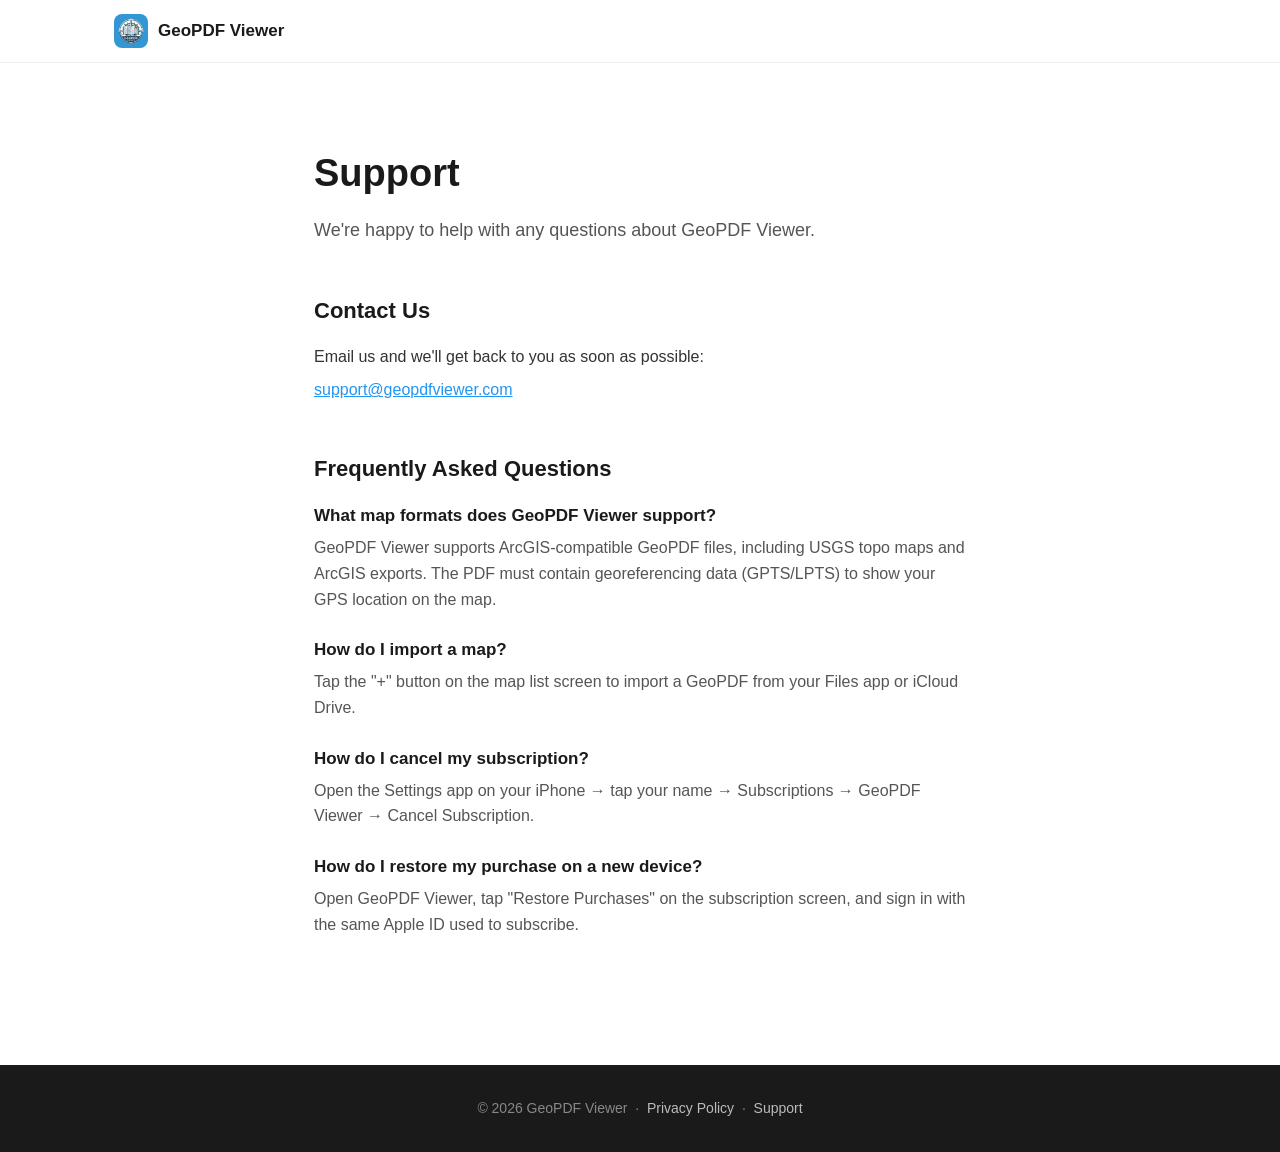
==== support.html @ 39fbfee0 "Add files via upload" ====
<!DOCTYPE html>
<html lang="en">
<head>
    <meta charset="UTF-8">
    <meta name="viewport" content="width=device-width, initial-scale=1.0">
    <title>Support – GeoPDF Viewer</title>
    <link rel="stylesheet" href="style.css">
</head>
<body>
    <nav>
        <div class="nav-inner">
            <a href="index.html" class="nav-logo">
                <img src="images/GeoPDFlogo.png" alt="GeoPDF Viewer">
                GeoPDF Viewer
            </a>
        </div>
    </nav>

    <section style="padding: 80px 24px; max-width: 700px; margin: 0 auto;">
        <h1 style="font-size: 38px; font-weight: 800; margin-bottom: 12px;">Support</h1>
        <p style="color: #555; font-size: 18px; margin-bottom: 48px;">We're happy to help with any questions about GeoPDF Viewer.</p>

        <h2 style="font-size: 22px; font-weight: 700; margin-bottom: 16px;">Contact Us</h2>
        <p style="font-size: 16px; color: #333; margin-bottom: 8px;">Email us and we'll get back to you as soon as possible:</p>
        <a href="mailto:support@geopdfviewer.com" style="font-size: 16px; color: #2196F3;">support@geopdfviewer.com</a>

        <h2 style="font-size: 22px; font-weight: 700; margin-top: 48px; margin-bottom: 16px;">Frequently Asked Questions</h2>

        <h3 style="font-size: 17px; font-weight: 700; margin-bottom: 6px;">What map formats does GeoPDF Viewer support?</h3>
        <p style="color: #555; margin-bottom: 24px;">GeoPDF Viewer supports ArcGIS-compatible GeoPDF files, including USGS topo maps and ArcGIS exports. The PDF must contain georeferencing data (GPTS/LPTS) to show your GPS location on the map.</p>

        <h3 style="font-size: 17px; font-weight: 700; margin-bottom: 6px;">How do I import a map?</h3>
        <p style="color: #555; margin-bottom: 24px;">Tap the "+" button on the map list screen to import a GeoPDF from your Files app or iCloud Drive.</p>

        <h3 style="font-size: 17px; font-weight: 700; margin-bottom: 6px;">How do I cancel my subscription?</h3>
        <p style="color: #555; margin-bottom: 24px;">Open the Settings app on your iPhone → tap your name → Subscriptions → GeoPDF Viewer → Cancel Subscription.</p>

        <h3 style="font-size: 17px; font-weight: 700; margin-bottom: 6px;">How do I restore my purchase on a new device?</h3>
        <p style="color: #555; margin-bottom: 48px;">Open GeoPDF Viewer, tap "Restore Purchases" on the subscription screen, and sign in with the same Apple ID used to subscribe.</p>
    </section>

    <footer>
        <div class="container">
            <p>© 2026 GeoPDF Viewer &nbsp;·&nbsp; <a href="privacy-policy.html">Privacy Policy</a> &nbsp;·&nbsp; <a href="support.html">Support</a></p>
        </div>
    </footer>
</body>
</html>
---- style.css ----
/* ── Reset ── */
*, *::before, *::after { margin: 0; padding: 0; box-sizing: border-box; }

body {
    font-family: -apple-system, BlinkMacSystemFont, 'Segoe UI', Roboto, sans-serif;
    color: #1a1a1a;
    background: #fff;
    line-height: 1.6;
}

.container {
    max-width: 1100px;
    margin: 0 auto;
    padding: 0 24px;
}

/* ── Nav ── */
nav {
    position: sticky;
    top: 0;
    background: rgba(255,255,255,0.92);
    backdrop-filter: blur(12px);
    -webkit-backdrop-filter: blur(12px);
    border-bottom: 1px solid #eee;
    z-index: 100;
    padding: 14px 0;
}

.nav-inner {
    max-width: 1100px;
    margin: 0 auto;
    padding: 0 24px;
    display: flex;
    align-items: center;
    justify-content: space-between;
}

.nav-logo {
    display: flex;
    align-items: center;
    gap: 10px;
    font-weight: 700;
    font-size: 17px;
    text-decoration: none;
    color: #1a1a1a;
}

.nav-logo img {
    width: 34px;
    height: 34px;
    border-radius: 8px;
}

.nav-cta {
    background: #2196F3;
    color: #fff;
    padding: 9px 22px;
    border-radius: 22px;
    text-decoration: none;
    font-weight: 600;
    font-size: 14px;
    transition: background 0.2s;
}

.nav-cta:hover { background: #1976D2; }

/* ── Hero ── */
.hero {
    text-align: center;
    padding: 90px 24px 70px;
    background: linear-gradient(180deg, #eef6ff 0%, #fff 100%);
}

.hero-icon {
    width: 110px;
    height: 110px;
    border-radius: 26px;
    box-shadow: 0 10px 40px rgba(33,150,243,0.3);
    margin-bottom: 28px;
}

.hero h1 {
    font-size: 52px;
    font-weight: 800;
    letter-spacing: -1px;
    margin-bottom: 16px;
}

.hero-subtitle {
    font-size: 21px;
    color: #555;
    margin-bottom: 44px;
    line-height: 1.55;
}

/* ── Download Buttons ── */
.download-buttons {
    display: flex;
    gap: 14px;
    justify-content: center;
    align-items: center;
    flex-wrap: wrap;
}

.badge-btn {
    display: inline-block;
    transition: transform 0.2s, opacity 0.2s;
}

.badge-btn:hover {
    transform: translateY(-3px);
    opacity: 0.85;
}

.badge-apple {
    display: block;
    height: 48px;
    width: auto;
}

.badge-google {
    display: block;
    height: 72px;
    width: auto;
}

/* ── Callout (Avenza SEO) ── */
.callout {
    background: #2196F3;
    color: #fff;
    padding: 64px 24px;
    text-align: center;
}

.callout h2 {
    font-size: 34px;
    font-weight: 700;
    margin-bottom: 18px;
}

.callout p {
    font-size: 18px;
    max-width: 680px;
    margin: 0 auto;
    opacity: 0.92;
    line-height: 1.7;
}

/* ── Features ── */
.features {
    padding: 90px 24px;
}

.features h2 {
    text-align: center;
    font-size: 38px;
    font-weight: 700;
    margin-bottom: 52px;
    letter-spacing: -0.5px;
}

.features-grid {
    display: grid;
    grid-template-columns: repeat(auto-fit, minmax(290px, 1fr));
    gap: 28px;
}

.feature {
    padding: 32px 28px;
    border-radius: 18px;
    background: #f7f9fc;
    transition: transform 0.2s;
}

.feature:hover { transform: translateY(-4px); }

.feature-icon {
    margin-bottom: 16px;
}

.feature-icon svg {
    width: 40px;
    height: 40px;
    color: #2196F3;
}

.feature h3 {
    font-size: 19px;
    font-weight: 700;
    margin-bottom: 8px;
}

.feature p {
    color: #666;
    font-size: 15px;
    line-height: 1.6;
}

/* ── Screenshots ── */
.screenshots {
    padding: 90px 24px;
    background: #f7f9fc;
}

.screenshots h2 {
    text-align: center;
    font-size: 38px;
    font-weight: 700;
    margin-bottom: 52px;
    letter-spacing: -0.5px;
}

.screenshots-grid {
    display: grid;
    grid-template-columns: repeat(4, 1fr);
    gap: 28px;
    align-items: start;
    justify-items: center;
}

.screenshot-item {
    display: flex;
    flex-direction: column;
    align-items: center;
    gap: 16px;
}

/* iPhone frame */
.iphone-frame {
    width: 100%;
    max-width: 210px;
    background: #1c1c1e;
    border-radius: 42px;
    padding: 11px;
    box-shadow:
        0 0 0 1.5px #3a3a3c,
        0 30px 70px rgba(0,0,0,0.28);
    position: relative;
}

/* power button */
.iphone-frame::before {
    content: '';
    position: absolute;
    right: -4px;
    top: 110px;
    width: 4px;
    height: 68px;
    background: #3a3a3c;
    border-radius: 0 3px 3px 0;
}

/* volume buttons */
.iphone-frame::after {
    content: '';
    position: absolute;
    left: -4px;
    top: 90px;
    width: 4px;
    height: 38px;
    background: #3a3a3c;
    border-radius: 3px 0 0 3px;
    box-shadow: 0 52px 0 #3a3a3c;
}

.iphone-screen {
    border-radius: 32px;
    overflow: hidden;
    background: #000;
    line-height: 0;
}

.iphone-screen img {
    width: 100%;
    height: auto;
    display: block;
}

.caption {
    font-size: 14px;
    color: #666;
    font-weight: 500;
    text-align: center;
}

/* ── Pricing ── */
.pricing {
    padding: 90px 24px;
    text-align: center;
}

.pricing h2 {
    font-size: 38px;
    font-weight: 700;
    margin-bottom: 44px;
    letter-spacing: -0.5px;
}

.pricing-card {
    max-width: 420px;
    margin: 0 auto;
    background: #f7f9fc;
    border-radius: 24px;
    padding: 52px 44px;
    border: 2px solid #e4e8ed;
}

.pricing-amount {
    font-size: 64px;
    font-weight: 800;
    color: #2196F3;
    letter-spacing: -2px;
    line-height: 1;
    margin-bottom: 8px;
}

.pricing-amount span {
    font-size: 26px;
    color: #999;
    font-weight: 400;
    letter-spacing: 0;
}

.pricing-trial {
    color: #666;
    font-size: 16px;
    margin-bottom: 36px;
}

.pricing-list {
    list-style: none;
    text-align: left;
    margin-bottom: 36px;
}

.pricing-list li {
    padding: 10px 0;
    border-bottom: 1px solid #e4e8ed;
    font-size: 16px;
    color: #333;
}

.pricing-list li:last-child { border-bottom: none; }

/* ── Footer ── */
footer {
    background: #1a1a1a;
    color: #888;
    padding: 32px 24px;
    text-align: center;
    font-size: 14px;
}

footer a {
    color: #bbb;
    text-decoration: none;
}

footer a:hover { color: #fff; }

/* ── Responsive ── */
@media (max-width: 900px) {
    .screenshots-grid {
        grid-template-columns: repeat(2, 1fr);
    }
}

@media (max-width: 600px) {
    .hero h1 { font-size: 38px; }
    .hero-subtitle { font-size: 17px; }
    .callout h2 { font-size: 26px; }
    .callout p { font-size: 16px; }
    .features h2, .screenshots h2, .pricing h2 { font-size: 30px; }
    .screenshots-grid { grid-template-columns: repeat(2, 1fr); gap: 16px; }
    .iphone-frame { border-radius: 32px; padding: 9px; }
    .iphone-screen { border-radius: 24px; }
    .pricing-card { padding: 40px 28px; }
}
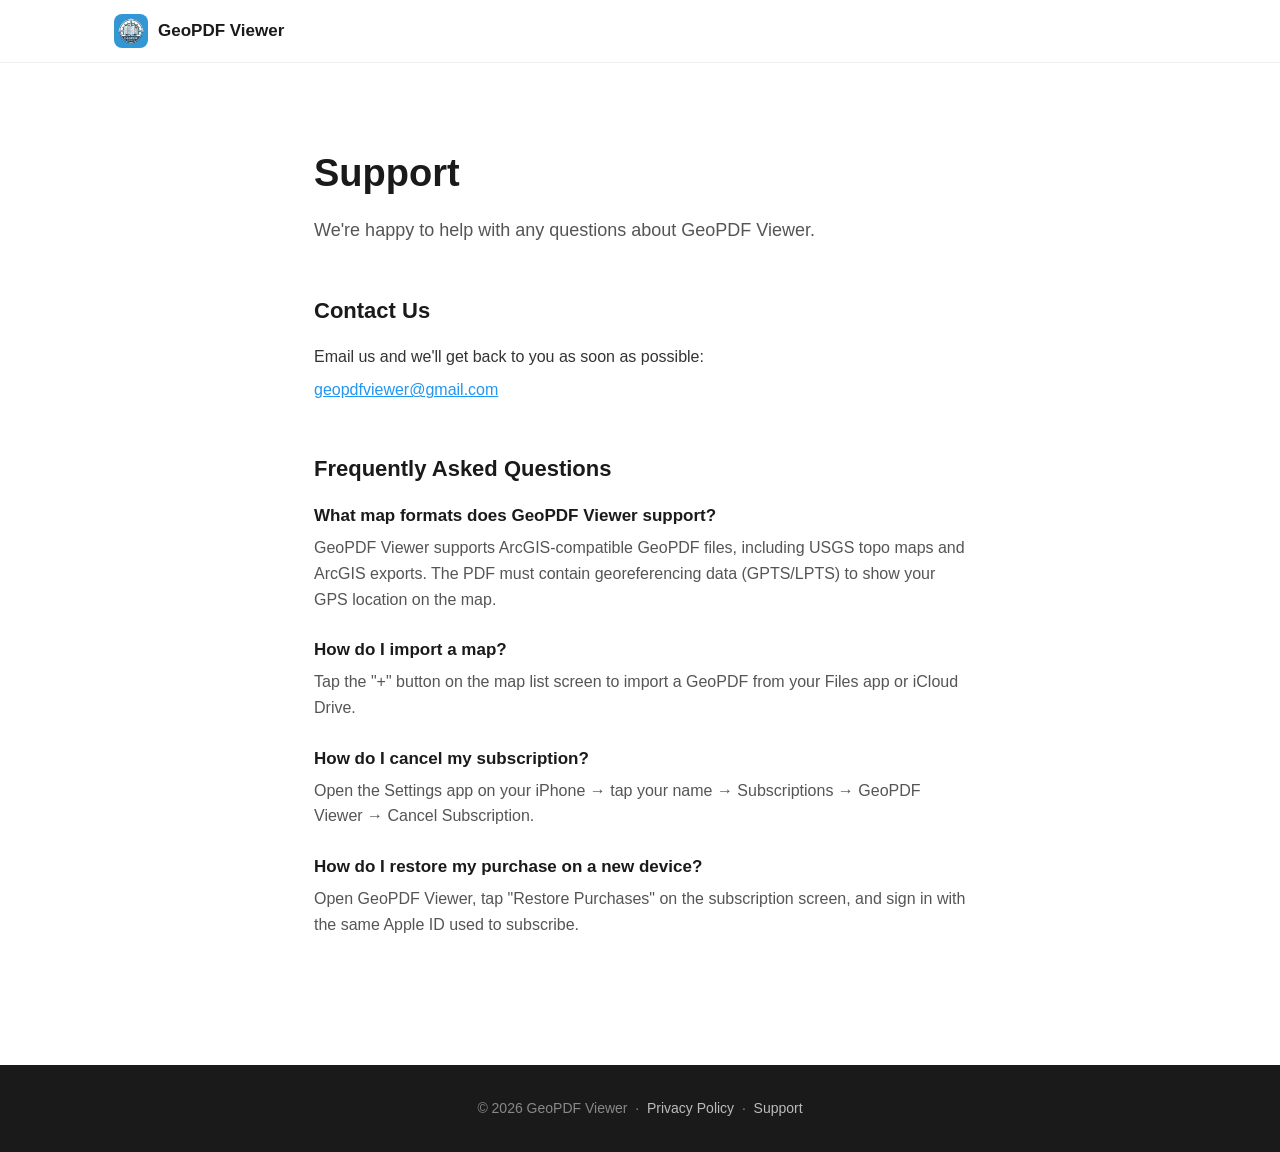
==== commit cfb86af1: "Add files via upload" ====
--- a/support.html
+++ b/support.html
@@ -22,7 +22,7 @@
 
         <h2 style="font-size: 22px; font-weight: 700; margin-bottom: 16px;">Contact Us</h2>
         <p style="font-size: 16px; color: #333; margin-bottom: 8px;">Email us and we'll get back to you as soon as possible:</p>
-        <a href="mailto:support@geopdfviewer.com" style="font-size: 16px; color: #2196F3;">support@geopdfviewer.com</a>
+        <a href="mailto:geopdfviewer@gmail.com" style="font-size: 16px; color: #2196F3;">geopdfviewer@gmail.com</a>
 
         <h2 style="font-size: 22px; font-weight: 700; margin-top: 48px; margin-bottom: 16px;">Frequently Asked Questions</h2>
 
